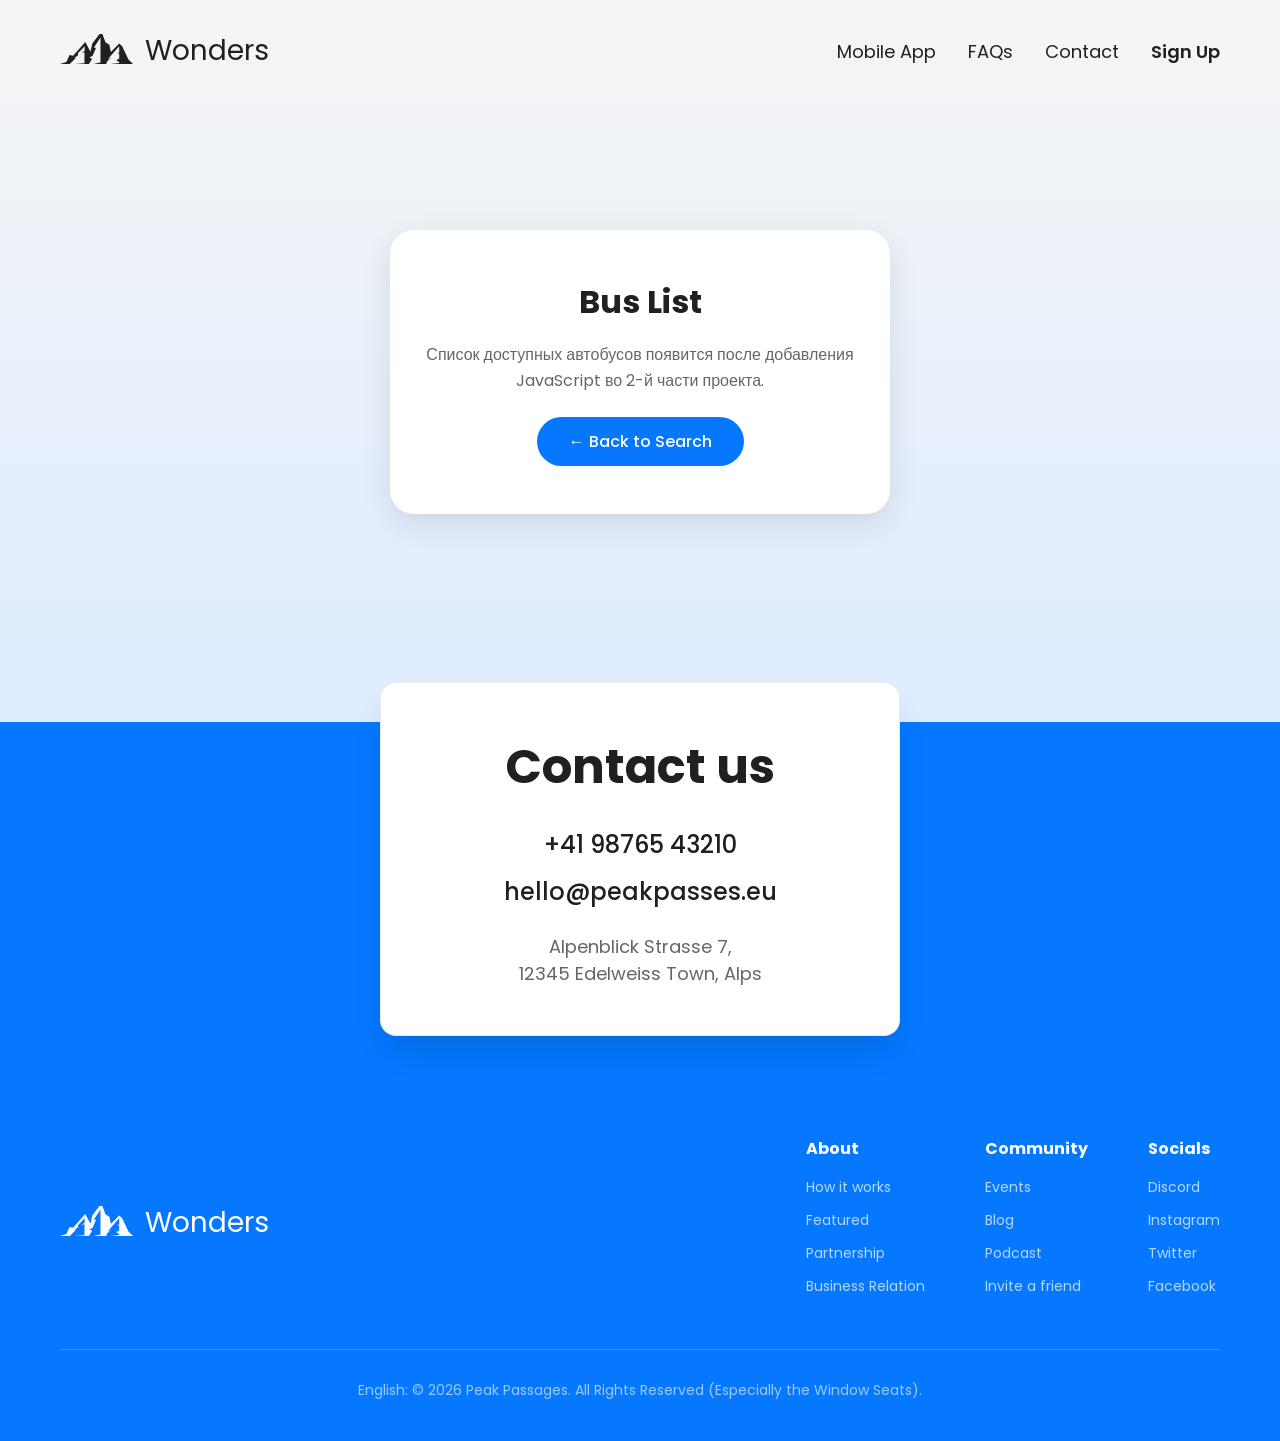
==== bus-list.html @ d95a2bd9 "Initial commit: HTML and CSS" ====
<!DOCTYPE html>
<html lang="en">
<head>
    <meta charset="UTF-8">
    <meta name="viewport" content="width=device-width, initial-scale=1.0">
    <title>Bus List | Wonders</title>
    <link rel="stylesheet" href="style.css">
    <link href="https://fonts.googleapis.com/css2?family=Poppins:wght@400;500;600;700;800&display=swap" rel="stylesheet">
    <style>
        .bus-list-container {
            min-height: 60vh;
            display: flex;
            align-items: center;
            justify-content: center;
            text-align: center;
            padding: 80px 20px;
        }
        
        .bus-list-message {
            background: white;
            border-radius: 24px;
            padding: 48px 32px;
            max-width: 500px;
            margin: 0 auto;
            box-shadow: 0 10px 30px rgba(0,0,0,0.1);
        }
        
        .bus-list-message h2 {
            font-size: 32px;
            margin-bottom: 16px;
            color: #202020;
        }
        
        .bus-list-message p {
            color: #666;
            margin-bottom: 24px;
            line-height: 1.6;
        }
        
        .back-home {
            display: inline-block;
            background: #0578FF;
            color: white;
            padding: 12px 32px;
            border-radius: 40px;
            text-decoration: none;
            font-weight: 500;
            transition: background 0.2s;
        }
        
        .back-home:hover {
            background: #0465d6;
        }
    </style>
</head>
<body>

<header>
    <div class="container header-container">
        <a href="index.html" class="logo">
            <img src="assets/icons/logo.svg" alt="Wonders">
            <span>Wonders</span>
        </a>
        <nav>
            <a href="index.html#mobile-app">Mobile App</a>
            <a href="index.html#faqs">FAQs</a>
            <a href="index.html#contact">Contact</a>
            <a href="#" class="signup">Sign Up</a>
        </nav>
        <button class="burger" aria-label="Menu">☰</button>
    </div>
</header>

<main>
    <div class="bus-list-container">
        <div class="bus-list-message">
            <h2>Bus List</h2>
            <p>Список доступных автобусов появится после добавления JavaScript во 2-й части проекта.</p>
            <a href="index.html" class="back-home">← Back to Search</a>
        </div>
    </div>
</main>

<footer>
    <div class="container">
        <div class="contact-card">
            <h2>Contact us</h2>
            <a href="tel:+419876543210">+41 98765 43210</a>
            <a href="mailto:hello@peakpasses.eu">hello@peakpasses.eu</a>
            <p>Alpenblick Strasse 7,<br>12345 Edelweiss Town, Alps</p>
        </div>

        <div class="footer-content">
            <div class="footer-logo">
                <img src="assets/icons/logo-white.svg" alt="Wonders">
                <span>Wonders</span>
            </div>
            <div class="footer-links">
                <div>
                    <h4>About</h4>
                    <a href="#">How it works</a>
                    <a href="#">Featured</a>
                    <a href="#">Partnership</a>
                    <a href="#">Business Relation</a>
                </div>
                <div>
                    <h4>Community</h4>
                    <a href="#">Events</a>
                    <a href="#">Blog</a>
                    <a href="#">Podcast</a>
                    <a href="#">Invite a friend</a>
                </div>
                <div>
                    <h4>Socials</h4>
                    <a href="#">Discord</a>
                    <a href="#">Instagram</a>
                    <a href="#">Twitter</a>
                    <a href="#">Facebook</a>
                </div>
            </div>
        </div>
        <div class="copyright">
            <p>English: © 2026 Peak Passages. All Rights Reserved (Especially the Window Seats).</p>
        </div>
    </div>
</footer>

<script>
    const burger = document.querySelector('.burger');
    const nav = document.querySelector('nav');
    if (burger) {
        burger.addEventListener('click', () => {
            nav.classList.toggle('show');
        });
    }
</script>

</body>
</html>
---- style.css ----
* {
    margin: 0;
    padding: 0;
    box-sizing: border-box;
}

body {
    font-family: 'Poppins', sans-serif;
    color: #202020;
    background: linear-gradient(180deg, #F5F5F5 0%, #DDECFF 50%, #F5F5F5 100%);
}

.container {
    max-width: 1200px;
    margin: 0 auto;
    padding: 0 20px;
}

/* HEADER */
header {
    padding: 30px 0;
}

.header-container {
    display: flex;
    justify-content: space-between;
    align-items: center;
}

.logo {
    display: flex;
    align-items: center;
    gap: 12px;
    text-decoration: none;
}

.logo img {
    height: 34px;
}

.logo span {
    font-size: 28px;
    font-weight: 400;
    color: #202020;
}

nav {
    display: flex;
    gap: 32px;
}

nav a {
    text-decoration: none;
    color: #202020;
    font-size: 18px;
}

nav a.signup {
    font-weight: 600;
}

.burger {
    display: none;
    background: none;
    border: none;
    font-size: 28px;
    cursor: pointer;
}

/* HERO */
.hero {
    padding: 40px 0 80px;
}

.hero-container {
    display: flex;
    align-items: center;
    gap: 60px;
}

.hero-content {
    flex: 1;
}

.hero-content h1 {
    font-size: 56px;
    font-weight: 700;
    margin-bottom: 20px;
}

.hero-content p {
    font-size: 16px;
    color: #666;
    margin-bottom: 40px;
    line-height: 1.5;
}

.hero-image {
    flex: 1;
}

.hero-image img {
    width: 100%;
    max-width: 500px;
}

/* FORM */
.ticket-form {
    background: white;
    border-radius: 16px;
    padding: 24px;
    box-shadow: 0 10px 30px rgba(0,0,0,0.08);
}

.form-row {
    display: flex;
    gap: 20px;
    margin-bottom: 20px;
}

.trip-type {
    align-items: center;
    justify-content: space-between;
    border-bottom: 1px solid #E5E7EB;
    padding-bottom: 16px;
}

.trip-type label {
    display: flex;
    align-items: center;
    gap: 8px;
    cursor: pointer;
}

.passengers {
    display: flex;
    align-items: center;
    gap: 12px;
}

.passengers button {
    width: 28px;
    height: 28px;
    border: 1px solid #DDD;
    background: white;
    border-radius: 8px;
    cursor: pointer;
}

.stations {
    gap: 24px;
}

.input-group {
    flex: 1;
    display: flex;
    flex-direction: column;
    gap: 8px;
}

.input-group label {
    font-weight: 500;
    font-size: 14px;
}

.input-group input {
    padding: 14px 16px;
    border: none;
    background: #F5F5F5;
    border-radius: 12px;
    font-size: 14px;
}

.date-btn {
    display: flex;
    align-items: center;
    gap: 12px;
    padding: 14px 16px;
    background: #F5F5F5;
    border: none;
    border-radius: 12px;
    cursor: pointer;
    font-size: 14px;
}

.submit-btn {
    width: 100%;
    background: #0578FF;
    color: white;
    border: none;
    padding: 16px;
    border-radius: 40px;
    font-size: 18px;
    font-weight: 600;
    cursor: pointer;
    margin-top: 8px;
}

.submit-btn:hover {
    background: #0465d6;
}

/* STATS */
.stats {
    background: #0578FF;
    padding: 60px 0;
}

.stats-grid {
    display: grid;
    grid-template-columns: repeat(4, 1fr);
    text-align: center;
    gap: 40px;
}

.stat-number {
    font-size: 48px;
    font-weight: 700;
    color: white;
}

.stats-grid p {
    color: white;
    opacity: 0.9;
    margin-top: 8px;
}

/* GALLERY */
.gallery {
    padding: 80px 0;
}

.gallery h2 {
    font-size: 48px;
    margin-bottom: 40px;
}

.gallery-grid {
    display: grid;
    grid-template-columns: repeat(4, 1fr);
    gap: 20px;
}

.gallery-grid img {
    width: 100%;
    height: 250px;
    object-fit: cover;
    border-radius: 12px;
}

.gallery-grid img:first-child {
    grid-column: span 2;
}
.gallery-grid img:last-child {
    grid-column: span 2;
}

/* APP PROMO */
.app-promo {
    background: #FFC501;
    padding: 80px 0;
    text-align: center;
}

.app-promo h2 {
    font-size: 48px;
    margin-bottom: 40px;
}

.app-buttons {
    display: flex;
    justify-content: center;
    gap: 30px;
    flex-wrap: wrap;
}

.app-buttons img {
    height: 50px;
}

/* FAQ */
.faq {
    padding: 80px 0;
    background: white;
}

.faq h2 {
    font-size: 48px;
    margin-bottom: 40px;
}

.faq-list {
    max-width: 800px;
}

details {
    border-bottom: 1px solid #E5E7EB;
    padding: 16px 0;
}

summary {
    font-weight: 500;
    font-size: 18px;
    cursor: pointer;
    list-style: none;
    display: flex;
    justify-content: space-between;
}

summary::-webkit-details-marker {
    display: none;
}

summary::after {
    content: '+';
    font-size: 24px;
}

details[open] summary::after {
    content: '×';
}

details[open] p {
    margin-top: 16px;
    color: #666;
    line-height: 1.6;
}

/* CONTACT CARD */
.contact-card {
    background: white;
    border-radius: 16px;
    padding: 48px 40px;
    text-align: center;
    max-width: 520px;
    margin: -120px auto 60px;
    box-shadow: 0 20px 35px -10px rgba(0, 0, 0, 0.15);
    border: 1px solid rgba(0, 0, 0, 0.08);
}

.contact-card h2 {
    font-size: 48px;
    font-weight: 700;
    margin-bottom: 24px;
    color: #202020;
}

.contact-card a {
    display: block;
    color: #202020;
    text-decoration: none;
    font-size: 24px;
    font-weight: 500;
    margin: 12px 0;
    transition: color 0.2s;
}

.contact-card a:hover {
    color: #0578FF;
}

.contact-card p {
    margin-top: 24px;
    font-size: 18px;
    line-height: 1.5;
    color: #666;
}

/* FOOTER */
footer {
    background: #0578FF;
    position: relative;
    padding: 80px 0 40px;
    margin-top: 80px;
}

.footer-content {
    display: flex;
    justify-content: space-between;
    padding: 40px 0;
    border-bottom: 1px solid rgba(255,255,255,0.2);
}

.footer-logo {
    display: flex;
    align-items: center;
    gap: 12px;
}

.footer-logo img {
    height: 34px;
    filter: brightness(0) invert(1);
}

.footer-logo span {
    color: white;
    font-size: 28px;
}

.footer-links {
    display: flex;
    gap: 60px;
}

.footer-links h4 {
    color: white;
    margin-bottom: 16px;
}

.footer-links a {
    display: block;
    color: rgba(255,255,255,0.7);
    text-decoration: none;
    margin-bottom: 12px;
    font-size: 14px;
}

.copyright {
    text-align: center;
    padding-top: 30px;
    color: rgba(255,255,255,0.6);
    font-size: 14px;
}

/* ADAPTIVE */
@media (max-width: 900px) {
    .hero-container {
        flex-direction: column;
    }
    
    .gallery-grid {
        grid-template-columns: repeat(2, 1fr);
    }
    
    .gallery-grid img:first-child,
    .gallery-grid img:last-child {
        grid-column: span 1;
    }
    
    .footer-content {
        flex-direction: column;
        gap: 30px;
    }
    
    .footer-links {
        flex-wrap: wrap;
        gap: 30px;
    }
}

@media (max-width: 768px) {
    nav {
        display: none;
    }
    
    .burger {
        display: block;
    }
    
    nav.show {
        display: flex;
        flex-direction: column;
        position: absolute;
        top: 100px;
        left: 0;
        right: 0;
        background: white;
        padding: 20px;
        box-shadow: 0 10px 20px rgba(0,0,0,0.1);
        z-index: 100;
    }

    .stats-grid {
        grid-template-columns: repeat(2, 1fr);
        gap: 30px;
    }
    
    .form-row {
        flex-direction: column;
    }
    
    .trip-type {
        flex-direction: row;
        flex-wrap: wrap;
    }
    
    .hero-content h1 {
        font-size: 36px;
    }
    
    .gallery h2, .app-promo h2, .faq h2, .contact-card h2 {
        font-size: 32px;
    }
}

@media (max-width: 480px) {
    .stats-grid {
        grid-template-columns: 1fr;
    }
    
    .gallery-grid {
        grid-template-columns: 1fr;
    }
    
    .contact-card {
        padding: 30px 20px;
    }
    
    .contact-card a {
        font-size: 18px;
    }
}
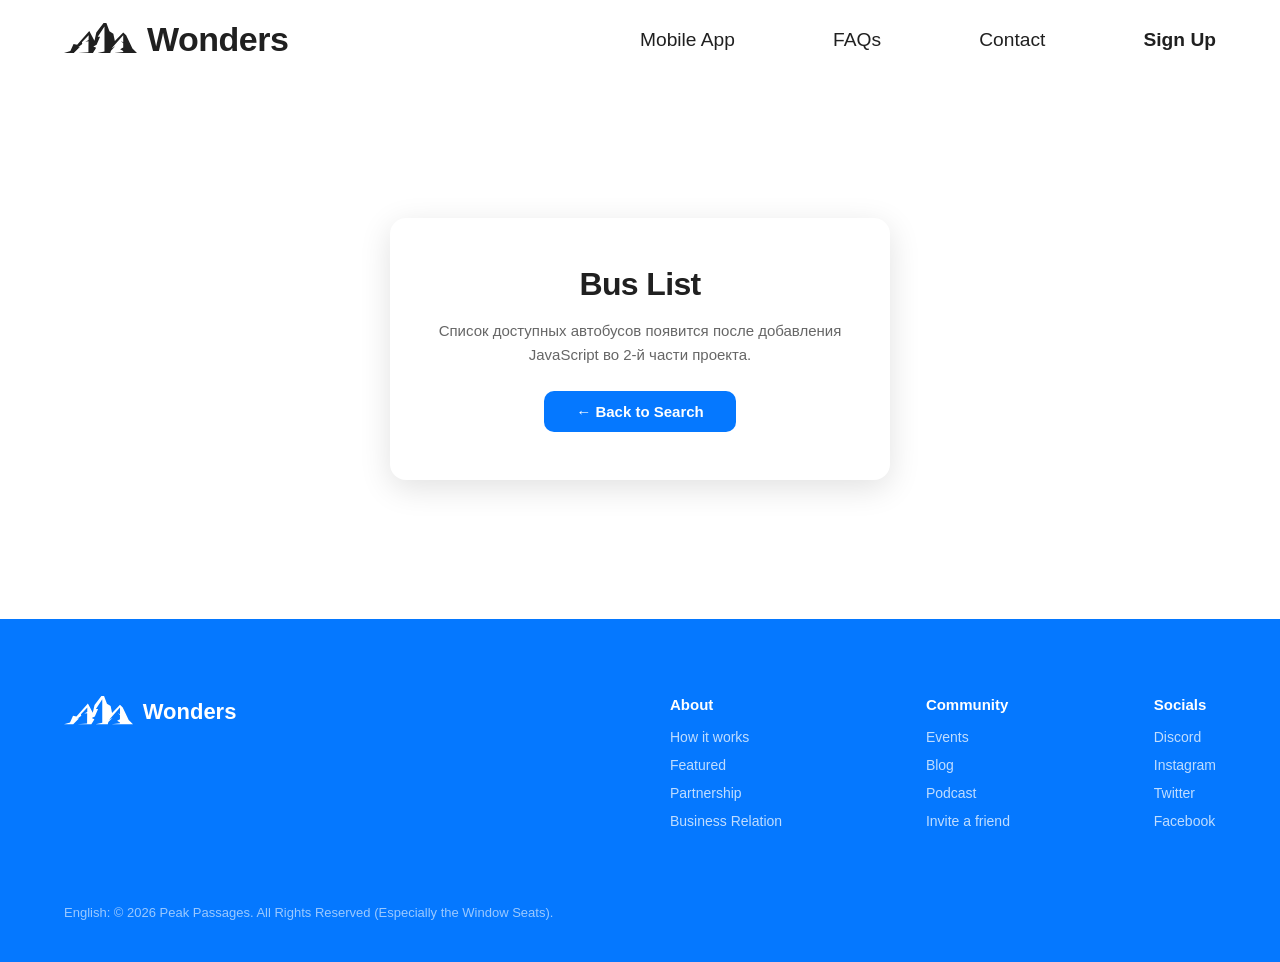
==== commit 0246d03e: "add js and fix: gradient bg, header, apps layout, burger menu, calendar" ====
--- a/bus-list.html
+++ b/bus-list.html
@@ -4,8 +4,8 @@
     <meta charset="UTF-8">
     <meta name="viewport" content="width=device-width, initial-scale=1.0">
     <title>Bus List | Wonders</title>
-    <link rel="stylesheet" href="style.css">
-    <link href="https://fonts.googleapis.com/css2?family=Poppins:wght@400;500;600;700;800&display=swap" rel="stylesheet">
+    <link rel="stylesheet" href="style.css?v=3">
+    <link href="https://fonts.googleapis.com/css2?family=Inter:wght@400;500;600;700;800;900&display=swap" rel="stylesheet">
     <style>
         .bus-list-container {
             min-height: 60vh;
@@ -15,39 +15,43 @@
             text-align: center;
             padding: 80px 20px;
         }
-        
+
         .bus-list-message {
             background: white;
-            border-radius: 24px;
+            border-radius: 16px;
             padding: 48px 32px;
             max-width: 500px;
             margin: 0 auto;
-            box-shadow: 0 10px 30px rgba(0,0,0,0.1);
+            box-shadow: 0 8px 32px rgba(0,0,0,0.12);
         }
-        
+
         .bus-list-message h2 {
             font-size: 32px;
+            font-weight: 900;
             margin-bottom: 16px;
             color: #202020;
+            letter-spacing: -0.02em;
         }
-        
+
         .bus-list-message p {
             color: #666;
             margin-bottom: 24px;
             line-height: 1.6;
+            font-size: 15px;
         }
-        
+
         .back-home {
             display: inline-block;
             background: #0578FF;
             color: white;
             padding: 12px 32px;
-            border-radius: 40px;
+            border-radius: 10px;
             text-decoration: none;
-            font-weight: 500;
+            font-weight: 600;
             transition: background 0.2s;
+            font-size: 15px;
         }
-        
+
         .back-home:hover {
             background: #0465d6;
         }
@@ -67,7 +71,11 @@
             <a href="index.html#contact">Contact</a>
             <a href="#" class="signup">Sign Up</a>
         </nav>
-        <button class="burger" aria-label="Menu">☰</button>
+        <button class="burger" aria-label="Menu">
+            <span></span>
+            <span></span>
+            <span></span>
+        </button>
     </div>
 </header>
 
@@ -83,13 +91,6 @@
 
 <footer>
     <div class="container">
-        <div class="contact-card">
-            <h2>Contact us</h2>
-            <a href="tel:+419876543210">+41 98765 43210</a>
-            <a href="mailto:hello@peakpasses.eu">hello@peakpasses.eu</a>
-            <p>Alpenblick Strasse 7,<br>12345 Edelweiss Town, Alps</p>
-        </div>
-
         <div class="footer-content">
             <div class="footer-logo">
                 <img src="assets/icons/logo-white.svg" alt="Wonders">
@@ -125,15 +126,7 @@
     </div>
 </footer>
 
-<script>
-    const burger = document.querySelector('.burger');
-    const nav = document.querySelector('nav');
-    if (burger) {
-        burger.addEventListener('click', () => {
-            nav.classList.toggle('show');
-        });
-    }
-</script>
+<script src="script.js"></script>
 
 </body>
 </html>
--- a/style.css
+++ b/style.css
@@ -1,24 +1,64 @@
+/* ===== RESET & BASE ===== */
 * {
     margin: 0;
     padding: 0;
     box-sizing: border-box;
 }
 
+html {
+    overflow-x: hidden;
+    width: 100%;
+}
+
 body {
-    font-family: 'Poppins', sans-serif;
+    font-family: 'Poppins', -apple-system, BlinkMacSystemFont, sans-serif;
     color: #202020;
-    background: linear-gradient(180deg, #F5F5F5 0%, #DDECFF 50%, #F5F5F5 100%);
+    background: #FFFFFF;
+    overflow-x: hidden;
+    width: 100%;
+    margin: 0;
+}
+
+/* ===== CSS VARIABLES ===== */
+:root {
+    --primary-blue: #0578FF;
+    --primary-black: #202020;
+    --white: #FFFFFF;
+    --bg-gray: #F5F7FA;
+    --yellow: #FFC107;
+    --gap-xs: clamp(8px, 1vw, 12px);
+    --gap-sm: clamp(12px, 2vw, 16px);
+    --gap-md: clamp(16px, 2.5vw, 24px);
+    --gap-lg: clamp(24px, 3vw, 36px);
+    --padding-container: clamp(20px, 5vw, 64px);
+    --font-h1: clamp(2rem, 4vw, 3rem);
+    --font-h2: clamp(1.5rem, 3vw, 2.5rem);
+    --font-h3: clamp(1.25rem, 2.5vw, 2rem);
+    --font-body: clamp(0.875rem, 1.5vw, 1rem);
+    --font-nav: clamp(1rem, 1.5vw, 1.25rem);
 }
 
 .container {
-    max-width: 1200px;
+    max-width: 1440px;
     margin: 0 auto;
-    padding: 0 20px;
-}
-
-/* HEADER */
+    padding: 0 var(--padding-container);
+    width: 100%;
+    box-sizing: border-box;
+}
+
+/* ===== GRADIENT BG CONTAINER ===== */
+.gradient-bg-container {
+    background: linear-gradient(180deg, #f5f5f5 0%, #ddecff 50.17%, #f5f5f5 100%);
+}
+
+/* ===== HEADER ===== */
 header {
-    padding: 30px 0;
+    background: transparent;
+    border-bottom: none;
+    position: sticky;
+    top: 0;
+    z-index: 101;
+    padding: clamp(12px, 2vw, 20px) 0;
 }
 
 .header-container {
@@ -30,112 +70,254 @@
 .logo {
     display: flex;
     align-items: center;
-    gap: 12px;
+    gap: 10px;
     text-decoration: none;
 }
 
 .logo img {
     height: 34px;
+    width: auto;
 }
 
 .logo span {
-    font-size: 28px;
-    font-weight: 400;
-    color: #202020;
-}
-
+    font-size: clamp(1.5rem, 3vw, 2.125rem);
+    font-weight: 700;
+    color: var(--primary-black);
+    letter-spacing: -0.5px;
+}
+
+/* ===== NAVIGATION ===== */
 nav {
     display: flex;
-    gap: 32px;
+    justify-content: space-between;
+    gap: 0;
+    width: 50%;
+    align-items: center;
+}
+
+.nav-header, .nav-close {
+    display: none;
 }
 
 nav a {
     text-decoration: none;
-    color: #202020;
-    font-size: 18px;
+    color: var(--primary-black);
+    font-size: var(--font-nav);
+    font-weight: 500;
+    transition: color 0.2s;
+    white-space: nowrap;
+}
+
+nav a:hover {
+    color: var(--primary-blue);
 }
 
 nav a.signup {
-    font-weight: 600;
+    font-weight: 700;
+}
+
+/* ===== MOBILE NAV HEADER ===== */
+.nav-header-mobile {
+    display: none;
 }
 
 .burger {
     display: none;
     background: none;
     border: none;
-    font-size: 28px;
     cursor: pointer;
-}
-
-/* HERO */
+    padding: 8px;
+    width: 40px;
+    height: 40px;
+    position: relative;
+    z-index: 101;
+}
+
+.burger span {
+    display: block;
+    width: 24px;
+    height: 2px;
+    background: var(--primary-black);
+    margin: 5px auto;
+    transition: all 0.3s ease;
+    border-radius: 2px;
+}
+
+.burger.active span:nth-child(1) {
+    transform: rotate(45deg) translate(5px, 5px);
+}
+
+.burger.active span:nth-child(2) {
+    opacity: 0;
+}
+
+.burger.active span:nth-child(3) {
+    transform: rotate(-45deg) translate(5px, -5px);
+}
+
+.burger-menu {
+    height: calc(100dvh - 116px);
+    background-color: var(--primary-blue);
+    position: fixed;
+    width: 100%;
+    top: 116px;
+    left: 0;
+    z-index: 1000;
+    overflow-y: auto;
+    pointer-events: none;
+    opacity: 0;
+}
+
+.burger-menu.active {
+    opacity: 1;
+    pointer-events: auto;
+    animation: fromRightToLeft 0.4s ease-in-out;
+}
+
+.burger-menu.closing {
+    pointer-events: none;
+    animation: closingMenu 0.4s ease-in-out;
+}
+
+.burger-menu nav {
+    margin-top: clamp(18px, 12dvh, 128px);
+    display: flex;
+    flex-direction: column;
+    padding-inline: 32px;
+    gap: clamp(10px, 3dvh, 96px);
+}
+
+.burger-menu nav a {
+    color: var(--white);
+    font-size: clamp(1.5rem, 5vw, 3rem);
+}
+
+@keyframes fromRightToLeft {
+    from { transform: translateX(100%); }
+    to { transform: translateX(0); }
+}
+
+@keyframes closingMenu {
+    from { opacity: 1; transform: translateX(0); }
+    to { opacity: 0; transform: translateX(100%); }
+}
+
+/* ===== HERO ===== */
 .hero {
-    padding: 40px 0 80px;
+    padding: clamp(40px, 5vw, 60px) 0 clamp(60px, 7vw, 80px);
+    background: transparent;
+    max-width: 1440px;
+    margin: 0 auto;
 }
 
 .hero-container {
     display: flex;
     align-items: center;
-    gap: 60px;
+    gap: clamp(24px, 3vw, 40px);
 }
 
 .hero-content {
     flex: 1;
+    min-width: 0;
 }
 
 .hero-content h1 {
-    font-size: 56px;
-    font-weight: 700;
-    margin-bottom: 20px;
+    font-size: var(--font-h1);
+    font-weight: 900;
+    line-height: 1.1;
+    margin-bottom: 16px;
+    letter-spacing: -0.02em;
 }
 
 .hero-content p {
-    font-size: 16px;
+    font-size: var(--font-body);
     color: #666;
-    margin-bottom: 40px;
+    margin-bottom: 32px;
     line-height: 1.5;
+    max-width: 100%;
 }
 
 .hero-image {
     flex: 1;
+    display: flex;
+    min-width: 0;
 }
 
 .hero-image img {
     width: 100%;
-    max-width: 500px;
-}
-
-/* FORM */
+    height: auto;
+    border-radius: 16px;
+    flex: 1;
+    object-fit: cover;
+}
+
+/* ===== FORM ===== */
 .ticket-form {
-    background: white;
-    border-radius: 16px;
-    padding: 24px;
-    box-shadow: 0 10px 30px rgba(0,0,0,0.08);
+    background: transparent;
+    border-radius: 0;
+    padding: 0;
+    box-shadow: none;
+    display: flex;
+    flex-direction: column;
+    gap: var(--gap-md);
+    justify-content: flex-start;
+    align-items: stretch;
+    width: 100%;
+    max-width: 720px;
 }
 
 .form-row {
     display: flex;
-    gap: 20px;
+    gap: var(--gap-sm);
+    margin-bottom: var(--gap-sm);
+    width: 100%;
+}
+
+.form-row.trip-type {
+    display: flex !important;
+    justify-content: space-between !important;
+    align-items: center;
+    gap: 0 !important;
+    border: none !important;
+    background: #FFFFFF;
+    padding: 12px 16px;
+    border-radius: 10px;
     margin-bottom: 20px;
-}
-
-.trip-type {
+    width: 100%;
+}
+
+.trip-type label {
+    display: flex;
     align-items: center;
-    justify-content: space-between;
-    border-bottom: 1px solid #E5E7EB;
-    padding-bottom: 16px;
-}
-
-.trip-type label {
-    display: flex;
-    align-items: center;
+    justify-content: center;
     gap: 8px;
     cursor: pointer;
+    font-size: clamp(0.75rem, 1.2vw, 0.875rem);
+    font-weight: 500;
+    white-space: nowrap;
+    flex: 1;
+}
+
+.trip-type input[type="radio"] {
+    width: 18px;
+    height: 18px;
+    accent-color: var(--primary-blue);
+    cursor: pointer;
 }
 
 .passengers {
     display: flex;
     align-items: center;
-    gap: 12px;
+    justify-content: center;
+    gap: 10px;
+    flex: 1;
+    min-height: 28px;
+}
+
+.passengers img {
+    width: 16px;
+    height: 16px;
+    opacity: 0.6;
 }
 
 .passengers button {
@@ -143,168 +325,336 @@
     height: 28px;
     border: 1px solid #DDD;
     background: white;
-    border-radius: 8px;
+    border-radius: 50%;
     cursor: pointer;
+    font-size: 16px;
+    display: flex;
+    align-items: center;
+    justify-content: center;
+    transition: all 0.2s;
+    line-height: 1;
+}
+
+.passengers button:hover:not(:disabled) {
+    border-color: var(--primary-blue);
+    color: var(--primary-blue);
+}
+
+.passengers button:disabled {
+    opacity: 0.4;
+    cursor: not-allowed;
+}
+
+.passenger-count {
+    font-weight: 700;
+    min-width: 20px;
+    text-align: center;
+    font-size: 0.9375rem;
 }
 
 .stations {
-    gap: 24px;
+    gap: var(--gap-sm);
+    width: 100%;
 }
 
 .input-group {
     flex: 1;
     display: flex;
     flex-direction: column;
-    gap: 8px;
+    gap: 6px;
+    position: relative;
 }
 
 .input-group label {
+    font-weight: 600;
+    font-size: clamp(0.75rem, 1.2vw, 0.8125rem);
+    color: var(--primary-black);
+}
+
+.input-group input {
+    padding: 12px 16px;
+    border: 1px solid #E5E5E5;
+    background: #FFFFFF;
+    border-radius: 10px;
+    font-size: var(--font-body);
+    font-family: inherit;
+    transition: border-color 0.2s;
+    width: 100%;
+}
+
+.input-group input:focus {
+    outline: none;
+    border-color: var(--primary-blue);
+    background: var(--white);
+}
+
+.input-group input::placeholder {
+    color: #999;
+}
+
+/* ===== DATE BUTTONS ===== */
+.date-btn {
+    display: flex;
+    align-items: center;
+    gap: 10px;
+    padding: 12px 16px;
+    background: #FFFFFF;
+    border: 1px solid #E5E5E5;
+    border-radius: 10px;
+    cursor: pointer;
+    font-size: var(--font-body);
+    font-family: inherit;
+    color: #999;
+    transition: all 0.2s;
+    width: 100%;
+    text-align: left;
+}
+
+.date-btn:hover {
+    border-color: var(--primary-blue);
+    background: var(--white);
+}
+
+.date-btn img {
+    width: 16px;
+    height: 16px;
+    opacity: 0.5;
+}
+
+.date-btn .date-label {
+    color: #999;
+}
+
+.date-btn.has-date .date-label {
+    color: var(--primary-black);
     font-weight: 500;
-    font-size: 14px;
-}
-
-.input-group input {
-    padding: 14px 16px;
-    border: none;
-    background: #F5F5F5;
-    border-radius: 12px;
-    font-size: 14px;
-}
-
-.date-btn {
-    display: flex;
-    align-items: center;
-    gap: 12px;
-    padding: 14px 16px;
-    background: #F5F5F5;
-    border: none;
-    border-radius: 12px;
-    cursor: pointer;
-    font-size: 14px;
+}
+
+.dates {
+    gap: var(--gap-sm);
+    width: 100%;
+}
+
+.dates .input-group:last-child label {
+    visibility: hidden;
 }
 
 .submit-btn {
     width: 100%;
-    background: #0578FF;
+    background: var(--primary-blue);
     color: white;
     border: none;
-    padding: 16px;
-    border-radius: 40px;
-    font-size: 18px;
-    font-weight: 600;
+    padding: 14px;
+    border-radius: 10px;
+    font-size: clamp(0.875rem, 1.5vw, 1rem);
+    font-weight: 700;
     cursor: pointer;
     margin-top: 8px;
+    transition: background 0.2s;
+    font-family: inherit;
 }
 
 .submit-btn:hover {
     background: #0465d6;
 }
 
-/* STATS */
+/* ===== STATS ===== */
 .stats {
-    background: #0578FF;
-    padding: 60px 0;
+    background: var(--primary-blue);
+    padding: clamp(36px, 4vw, 48px) 0;
 }
 
 .stats-grid {
     display: grid;
     grid-template-columns: repeat(4, 1fr);
     text-align: center;
-    gap: 40px;
+    gap: var(--gap-md);
 }
 
 .stat-number {
-    font-size: 48px;
-    font-weight: 700;
+    font-size: clamp(1.5rem, 3vw, 2.5rem);
+    font-weight: 800;
     color: white;
+    display: block;
+    line-height: 1;
+    margin-bottom: 8px;
 }
 
 .stats-grid p {
-    color: white;
-    opacity: 0.9;
-    margin-top: 8px;
-}
-
-/* GALLERY */
+    color: rgba(255,255,255,0.85);
+    font-size: clamp(0.75rem, 1.2vw, 0.875rem);
+    font-weight: 500;
+}
+
+/* ===== GALLERY ===== */
 .gallery {
-    padding: 80px 0;
+    padding: clamp(48px, 6vw, 80px) 0;
+    background: transparent;
 }
 
 .gallery h2 {
-    font-size: 48px;
-    margin-bottom: 40px;
+    font-size: var(--font-h2);
+    font-weight: 900;
+    margin-bottom: 32px;
+    letter-spacing: -0.02em;
 }
 
 .gallery-grid {
-    display: grid;
-    grid-template-columns: repeat(4, 1fr);
-    gap: 20px;
-}
-
-.gallery-grid img {
-    width: 100%;
-    height: 250px;
+    display: flex;
+    gap: var(--gap-lg);
+    align-items: stretch;
+    height: auto;
+    aspect-ratio: 1280 / 776;
+}
+
+.gallery-col-left {
+    width: 41.25%;
+    display: flex;
+    flex-direction: column;
+    gap: 24px;
+}
+
+.gallery-col-right {
+    width: 58.75%;
+    display: flex;
+    flex-direction: column;
+    gap: 24px;
+}
+
+.gallery-row-top {
+    display: flex;
+    gap: 36px;
+    height: 63%;
+}
+
+.gallery-item {
+    border-radius: 12px;
+    overflow: hidden;
+    line-height: 0;
+    font-size: 0;
+    flex-shrink: 0;
+}
+
+.gallery-item img {
+    width: 100%;
+    height: 100%;
     object-fit: cover;
-    border-radius: 12px;
-}
-
-.gallery-grid img:first-child {
-    grid-column: span 2;
-}
-.gallery-grid img:last-child {
-    grid-column: span 2;
-}
-
-/* APP PROMO */
+    display: block;
+}
+
+.gallery-item.g1 {
+    width: 100%;
+    height: 48.5%;
+}
+
+.gallery-item.g2 {
+    width: 100%;
+    height: 48.5%;
+}
+
+.gallery-item.g3 {
+    width: 40.5%;
+    height: 100%;
+}
+
+.gallery-item.g4 {
+    width: 54.5%;
+    height: 100%;
+}
+
+.gallery-item.g5 {
+    width: 100%;
+    height: 33.9%;
+}
+
+/* ===== APP PROMO ===== */
 .app-promo {
-    background: #FFC501;
-    padding: 80px 0;
+    background: var(--yellow);
+    padding: clamp(40px, 5vw, 60px) 0;
     text-align: center;
 }
 
 .app-promo h2 {
-    font-size: 48px;
-    margin-bottom: 40px;
+    font-size: var(--font-h3);
+    font-weight: 900;
+    margin-bottom: 32px;
+    color: var(--primary-black);
+    letter-spacing: -0.02em;
+    line-height: 1.2;
+}
+
+.app-btn {
+    display: block;
+    transition: transform 0.2s;
+}
+
+.app-btn:hover {
+    transform: translateY(-2px);
 }
 
 .app-buttons {
     display: flex;
-    justify-content: center;
-    gap: 30px;
-    flex-wrap: wrap;
-}
-
-.app-buttons img {
-    height: 50px;
-}
-
-/* FAQ */
+    flex-direction: row;
+    justify-content: space-between;
+    max-width: 863px;
+    margin: 32px auto 0;
+    gap: 16px;
+}
+
+.app-buttons a {
+    transition: transform 0.2s;
+    display: block;
+}
+
+.app-buttons a:hover {
+    transform: translateY(-2px);
+}
+
+/* ===== FAQ ===== */
 .faq {
-    padding: 80px 0;
-    background: white;
+    padding: clamp(80px, 12vw, 177px) var(--padding-container) clamp(60px, 8vw, 100px);
+    background: var(--white);
 }
 
 .faq h2 {
-    font-size: 48px;
-    margin-bottom: 40px;
+    font-size: var(--font-h2);
+    font-weight: 900;
+    margin: 0 auto 32px;
+    letter-spacing: -0.02em;
+    text-align: left;
+    max-width: 100%;
+    padding: 0;
+    width: 100%;
 }
 
 .faq-list {
-    max-width: 800px;
+    max-width: 100%;
+    margin: 0 auto;
+    padding: 0;
 }
 
 details {
     border-bottom: 1px solid #E5E7EB;
-    padding: 16px 0;
+}
+
+details:last-child {
+    border-bottom: none;
 }
 
 summary {
-    font-weight: 500;
-    font-size: 18px;
+    font-weight: 600;
+    font-size: clamp(0.875rem, 1.5vw, 1rem);
     cursor: pointer;
     list-style: none;
     display: flex;
     justify-content: space-between;
+    align-items: center;
+    padding: clamp(12px, 2vw, 20px) 0;
+    transition: color 0.2s;
+}
+
+summary:hover {
+    color: var(--primary-blue);
 }
 
 summary::-webkit-details-marker {
@@ -314,199 +664,900 @@
 summary::after {
     content: '+';
     font-size: 24px;
+    font-weight: 300;
+    color: var(--primary-blue);
+    min-width: 24px;
+    text-align: center;
+    transition: transform 0.3s;
 }
 
 details[open] summary::after {
     content: '×';
 }
 
-details[open] p {
-    margin-top: 16px;
+details p {
+    padding-bottom: clamp(12px, 2vw, 20px);
     color: #666;
     line-height: 1.6;
-}
-
-/* CONTACT CARD */
+    font-size: var(--font-body);
+    max-width: 100%;
+}
+
+/* ===== CONTACT SECTION ===== */
+.contact-section {
+    position: relative;
+    z-index: 2;
+    background: transparent;
+    padding-bottom: 0;
+    margin-bottom: -120px;
+}
+
+/* ===== CONTACT CARD ===== */
 .contact-card {
     background: white;
     border-radius: 16px;
-    padding: 48px 40px;
+    padding: clamp(24px, 4vw, 48px) clamp(20px, 3vw, 40px);
     text-align: center;
-    max-width: 520px;
-    margin: -120px auto 60px;
-    box-shadow: 0 20px 35px -10px rgba(0, 0, 0, 0.15);
-    border: 1px solid rgba(0, 0, 0, 0.08);
+    max-width: 640px;
+    width: 90%;
+    margin: 0 auto;
+    box-shadow: 0 20px 40px rgba(0, 0, 0, 0.12);
+    border: 1px solid rgba(0, 0, 0, 0.06);
+    position: relative;
+    top: 100px;
 }
 
 .contact-card h2 {
-    font-size: 48px;
-    font-weight: 700;
+    font-size: clamp(1.5rem, 3vw, 2.25rem);
+    font-weight: 900;
     margin-bottom: 24px;
-    color: #202020;
+    color: var(--primary-black);
+    letter-spacing: -0.02em;
 }
 
 .contact-card a {
     display: block;
-    color: #202020;
+    color: var(--primary-black);
     text-decoration: none;
-    font-size: 24px;
-    font-weight: 500;
+    font-size: clamp(1rem, 2vw, 1.25rem);
+    font-weight: 600;
     margin: 12px 0;
     transition: color 0.2s;
 }
 
 .contact-card a:hover {
-    color: #0578FF;
+    color: var(--primary-blue);
 }
 
 .contact-card p {
-    margin-top: 24px;
-    font-size: 18px;
-    line-height: 1.5;
-    color: #666;
-}
-
-/* FOOTER */
+    margin-top: 20px;
+    font-size: var(--font-body);
+    line-height: 1.6;
+    color: #888;
+}
+
+/* ===== BLUE BG CONTACT ===== */
+.blue-bg-contact {
+    background: var(--primary-blue);
+    height: clamp(240px, 25vw, 340px);
+    margin-top: 0;
+}
+
+/* ===== FOOTER ===== */
 footer {
-    background: #0578FF;
-    position: relative;
-    padding: 80px 0 40px;
-    margin-top: 80px;
+    background: var(--primary-blue);
+    padding: clamp(24px, 3vw, 40px) 0;
+    z-index: 1;
 }
 
 .footer-content {
     display: flex;
     justify-content: space-between;
-    padding: 40px 0;
-    border-bottom: 1px solid rgba(255,255,255,0.2);
+    padding: clamp(24px, 3vw, 40px) 0;
+    align-items: flex-start;
 }
 
 .footer-logo {
     display: flex;
     align-items: center;
-    gap: 12px;
+    gap: 10px;
+    width: calc(50% - 30px);
 }
 
 .footer-logo img {
-    height: 34px;
+    height: clamp(24px, 3vw, 32px);
+    width: auto;
     filter: brightness(0) invert(1);
 }
 
 .footer-logo span {
     color: white;
-    font-size: 28px;
+    font-size: clamp(1.25rem, 2vw, 1.375rem);
+    font-weight: 700;
 }
 
 .footer-links {
     display: flex;
-    gap: 60px;
+    gap: clamp(24px, 4vw, 60px);
+    width: calc(50% - 30px);
+    justify-content: space-between;
+}
+
+.footer-links > div {
+    display: flex;
+    flex-direction: column;
 }
 
 .footer-links h4 {
     color: white;
     margin-bottom: 16px;
+    font-size: clamp(0.875rem, 1.5vw, 0.9375rem);
+    font-weight: 700;
 }
 
 .footer-links a {
     display: block;
-    color: rgba(255,255,255,0.7);
+    color: rgba(255,255,255,0.75);
     text-decoration: none;
     margin-bottom: 12px;
-    font-size: 14px;
+    font-size: clamp(0.75rem, 1.2vw, 0.875rem);
+    transition: color 0.2s;
+}
+
+.footer-links a:hover {
+    color: white;
 }
 
 .copyright {
+    padding-top: 24px;
+    color: rgba(255,255,255,0.6);
+    font-size: clamp(0.75rem, 1.2vw, 0.8125rem);
+    line-height: 1.6;
+}
+
+/* ===== AUTOCOMPLETE ===== */
+.autocomplete-dropdown {
+    position: absolute;
+    top: calc(100% + 4px);
+    left: 0;
+    right: 0;
+    background: white;
+    border: 1px solid #E5E7EB;
+    border-radius: 12px;
+    max-height: 240px;
+    overflow-y: auto;
+    z-index: 50;
+    list-style: none;
+    padding: 8px 0;
+    box-shadow: 0 8px 24px rgba(0,0,0,0.12);
+}
+
+.autocomplete-dropdown li {
+    padding: 10px 16px;
+    cursor: pointer;
+    font-size: clamp(0.75rem, 1.2vw, 0.875rem);
+    transition: background 0.15s;
+    color: var(--primary-black);
+}
+
+.autocomplete-dropdown li:hover {
+    background: #F0F7FF;
+}
+
+.autocomplete-dropdown .not-found {
+    color: #999;
     text-align: center;
-    padding-top: 30px;
-    color: rgba(255,255,255,0.6);
-    font-size: 14px;
-}
-
-/* ADAPTIVE */
-@media (max-width: 900px) {
+    cursor: default;
+}
+
+.autocomplete-dropdown .not-found:hover {
+    background: none;
+}
+
+/* ===== MODAL ===== */
+.custom-modal {
+    position: fixed;
+    top: 0;
+    left: 0;
+    width: 100%;
+    height: 100%;
+    background: rgba(0, 0, 0, 0.5);
+    display: flex;
+    align-items: center;
+    justify-content: center;
+    z-index: 1000;
+    animation: fadeIn 0.2s ease;
+}
+
+@keyframes fadeIn {
+    from { opacity: 0; }
+    to { opacity: 1; }
+}
+
+.custom-modal-content {
+    background: white;
+    border-radius: 16px;
+    padding: 32px 40px;
+    text-align: center;
+    max-width: 400px;
+    width: 90%;
+    box-shadow: 0 20px 40px rgba(0,0,0,0.2);
+    animation: slideUp 0.3s ease;
+}
+
+@keyframes slideUp {
+    from { transform: translateY(20px); opacity: 0; }
+    to { transform: translateY(0); opacity: 1; }
+}
+
+.custom-modal-content p {
+    font-size: var(--font-body);
+    margin-bottom: 24px;
+    color: var(--primary-black);
+    line-height: 1.5;
+}
+
+.custom-modal-close {
+    background: var(--primary-blue);
+    color: white;
+    border: none;
+    padding: 12px 32px;
+    border-radius: 10px;
+    font-size: var(--font-body);
+    font-weight: 600;
+    cursor: pointer;
+    transition: background 0.2s;
+    font-family: inherit;
+}
+
+.custom-modal-close:hover {
+    background: #0465d6;
+}
+
+/* ===== CUSTOM CALENDAR ===== */
+.custom-calendar {
+    position: absolute;
+    top: 100%;
+    left: 0;
+    right: 0;
+    margin-top: 8px;
+    background: white;
+    border-radius: 16px;
+    box-shadow: 0 20px 60px rgba(0,0,0,0.2);
+    z-index: 1000;
+    padding: 20px;
+    min-width: auto;
+    width: 100%;
+    font-family: 'Poppins', sans-serif;
+}
+
+.calendar-body {
+    display: flex;
+    gap: 32px;
+}
+
+.calendar-month {
+    flex: 1;
+}
+
+.calendar-month-header {
+    display: flex;
+    justify-content: space-between;
+    align-items: center;
+    margin-bottom: 16px;
+}
+
+.calendar-month-title {
+    font-weight: 600;
+    font-size: clamp(0.75rem, 1.2vw, 0.875rem);
+    color: var(--primary-black);
+}
+
+.calendar-nav {
+    background: none;
+    border: none;
+    font-size: 18px;
+    color: #999;
+    cursor: pointer;
+    padding: 4px 8px;
+    transition: color 0.2s;
+}
+
+.calendar-nav:hover {
+    color: var(--primary-blue);
+}
+
+.calendar-weekdays {
+    display: grid;
+    grid-template-columns: repeat(7, 1fr);
+    gap: 4px;
+    margin-bottom: 8px;
+}
+
+.calendar-weekdays span {
+    text-align: center;
+    font-size: clamp(0.625rem, 1vw, 0.75rem);
+    font-weight: 600;
+    color: #999;
+    padding: 4px;
+}
+
+.calendar-days {
+    display: grid;
+    grid-template-columns: repeat(7, 1fr);
+    gap: 4px;
+}
+
+.calendar-day {
+    aspect-ratio: 1;
+    display: flex;
+    align-items: center;
+    justify-content: center;
+    font-size: clamp(0.75rem, 1.2vw, 0.875rem);
+    cursor: pointer;
+    border-radius: 50%;
+    transition: all 0.2s;
+    color: var(--primary-black);
+}
+
+.calendar-day:hover:not(.empty):not(.disabled) {
+    background: #F0F7FF;
+}
+
+.calendar-day.empty {
+    cursor: default;
+}
+
+.calendar-day.disabled {
+    color: #DDD;
+    cursor: not-allowed;
+}
+
+.calendar-day.selected-depart,
+.calendar-day.selected-return {
+    background: var(--primary-blue);
+    color: white;
+    font-weight: 600;
+}
+
+.calendar-day.in-range {
+    background: #E8F2FF;
+    border-radius: 0;
+}
+
+.calendar-footer {
+    display: flex;
+    justify-content: flex-end;
+    gap: 12px;
+    margin-top: 20px;
+    padding-top: 16px;
+    border-top: 1px solid #E5E7EB;
+}
+
+.calendar-reset {
+    background: none;
+    border: none;
+    color: #666;
+    font-size: clamp(0.75rem, 1.2vw, 0.875rem);
+    font-weight: 500;
+    cursor: pointer;
+    padding: 8px 16px;
+    transition: color 0.2s;
+    font-family: inherit;
+}
+
+.calendar-reset:hover {
+    color: var(--primary-black);
+}
+
+.calendar-apply {
+    background: var(--primary-blue);
+    color: white;
+    border: none;
+    padding: 8px 24px;
+    border-radius: 8px;
+    font-size: clamp(0.75rem, 1.2vw, 0.875rem);
+    font-weight: 600;
+    cursor: pointer;
+    transition: background 0.2s;
+    font-family: inherit;
+}
+
+.calendar-apply:hover {
+    background: #0465d6;
+}
+
+/* ===== ADAPTIVE ===== */
+@media (max-width: 1440px) {
     .hero-container {
+        gap: 40px;
+    }
+
+    .hero-content h1 {
+        font-size: clamp(2rem, 4vw, 2.5rem);
+    }
+}
+
+@media (max-width: 768px) {
+    .container {
+        padding: 0 32px;
+    }
+
+    .hero-image {
+        display: none;
+    }
+
+    /* ===== BURGER MENU ===== */
+    nav.show {
+        display: flex;
+        position: fixed;
+        top: 0;
+        left: 0;
+        right: 0;
+        bottom: 0;
+        width: auto;
+        background: var(--primary-blue);
         flex-direction: column;
-    }
-    
+        justify-content: flex-start;
+        align-items: flex-start;
+        padding: 100px 40px 80px;
+        z-index: 100;
+        gap: 40px;
+    }
+
+    body .nav-header-mobile.active {
+        display: flex !important;
+        position: fixed;
+        top: 0;
+        left: 0;
+        right: 0;
+        width: auto;
+        background: white;
+        padding: 20px 24px;
+        z-index: 102;
+        justify-content: space-between;
+        align-items: center;
+    }
+
+    .nav-header-mobile .nav-logo {
+        display: flex;
+        align-items: center;
+        gap: 10px;
+        text-decoration: none;
+    }
+
+    .nav-header-mobile .nav-logo img {
+        height: 34px;
+        width: auto;
+    }
+
+    .nav-header-mobile .nav-logo span {
+        font-size: 34px;
+        font-weight: 700;
+        color: var(--primary-black);
+        letter-spacing: -0.5px;
+    }
+
+    .nav-header-mobile .nav-close {
+        display: block;
+        background: none;
+        border: none;
+        color: var(--primary-black);
+        font-size: 36px;
+        cursor: pointer;
+        padding: 0;
+        width: 40px;
+        height: 40px;
+        line-height: 1;
+    }
+
+    nav a {
+        color: white;
+        font-size: 36px;
+        font-weight: 500;
+    }
+
+    nav a:hover {
+        color: rgba(255,255,255,0.8);
+    }
+
+    nav {
+        display: none;
+    }
+
+    .burger {
+        display: block;
+    }
+
+    .burger.active span {
+        background: white;
+    }
+
+    .hero {
+        padding: 40px 0 60px;
+    }
+
+    .hero-content h1 {
+        font-size: clamp(1.5rem, 5vw, 2.5rem);
+    }
+
+    .stats-grid {
+        grid-template-columns: repeat(2, 1fr);
+        gap: 32px;
+    }
+
+    .stat-number {
+        font-size: clamp(1.5rem, 4vw, 2rem);
+    }
+
+    /* ===== FORM FIELDS IN 2 COLUMNS ===== */
+    .form-row.stations,
+    .form-row.dates {
+        flex-direction: row;
+    }
+
+    .form-row.trip-type {
+        display: flex !important;
+        justify-content: space-between !important;
+        gap: 0 !important;
+    }
+
+    .passengers {
+        justify-content: center;
+    }
+
+    .gallery h2,
+    .faq h2 {
+        font-size: clamp(1.25rem, 3vw, 1.75rem);
+    }
+
+    /* ===== GALLERY TABLET ===== */
     .gallery-grid {
+        display: flex;
+        flex-direction: column;
+        height: auto;
+        gap: 16px;
+    }
+
+    .gallery-col-left,
+    .gallery-col-right {
+        width: 100%;
+        gap: 16px;
+    }
+
+    .gallery-row-top {
+        display: flex;
+        flex-direction: row;
+        gap: 16px;
+        height: auto;
+    }
+
+    .gallery-item.g1,
+    .gallery-item.g2 {
+        width: 100%;
+        height: auto;
+        aspect-ratio: 16 / 9;
+    }
+
+    .gallery-item.g3,
+    .gallery-item.g4 {
+        width: calc(50% - 8px);
+        height: auto;
+        aspect-ratio: 305 / 489;
+    }
+
+    .gallery-item.g5 {
+        width: 100%;
+        height: auto;
+        aspect-ratio: 753 / 264;
+    }
+
+    /* ===== APP BUTTONS TABLET ===== */
+    .app-buttons {
+        flex-direction: row;
+        flex-wrap: wrap;
+        justify-content: center;
+        gap: 16px;
+    }
+
+    .app-btn-primary {
+        flex-basis: 100%;
+        text-align: center;
+    }
+
+    .app-btn:nth-child(2),
+    .app-btn:nth-child(3) {
+        flex-basis: calc(50% - 8px);
+        max-width: 200px;
+    }
+
+    /* ===== FAQ PADDING ===== */
+    .faq {
+        padding: 100px 0 60px;
+    }
+
+    .faq h2 {
+        text-align: left;
+    }
+
+    .faq-list {
+        padding: 0;
+    }
+
+    /* ===== CONTACT & FOOTER ===== */
+    .contact-card {
+        margin: 0 auto;
+        padding: 32px 24px;
+        width: 90%;
+        position: relative;
+        top: 70px;
+    }
+
+    .contact-card h2 {
+        font-size: clamp(1.25rem, 3vw, 1.75rem);
+    }
+
+    .contact-card a {
+        font-size: clamp(1rem, 2vw, 1.125rem);
+    }
+
+    .blue-bg-contact {
+        height: 220px;
+    }
+
+    footer {
+        padding-top: 40px;
+    }
+
+    .footer-logo,
+    .footer-links {
+        width: 100%;
+    }
+
+    .footer-content {
+        flex-wrap: wrap;
+        row-gap: 40px;
+    }
+
+    .custom-calendar {
+        position: absolute;
+        top: 100%;
+        left: 0;
+        right: 0;
+        margin-top: 8px;
+        background: white;
+        border-radius: 16px;
+        box-shadow: 0 20px 60px rgba(0,0,0,0.2);
+        z-index: 1000;
+        padding: 20px;
+        min-width: auto;
+        width: 100%;
+        font-family: 'Poppins', sans-serif;
+    }
+
+    .calendar-body {
+        flex-direction: row;
+        gap: 20px;
+    }
+}
+
+@media (max-width: 360px) {
+    .container {
+        padding: 0 20px;
+    }
+
+    .logo span {
+        display: none;
+    }
+
+    .nav-header-mobile .nav-logo span {
+        display: none;
+    }
+
+    .hero-image {
+        display: none;
+    }
+
+    .hero-content h1 {
+        font-size: clamp(1.25rem, 6vw, 1.75rem);
+    }
+
+    .ticket-form {
+        padding: 20px 0;
+        width: 100%;
+    }
+
+    .stats {
+        padding: 36px 0;
+    }
+
+    .stats-grid {
         grid-template-columns: repeat(2, 1fr);
-    }
-    
-    .gallery-grid img:first-child,
-    .gallery-grid img:last-child {
-        grid-column: span 1;
-    }
-    
-    .footer-content {
+        gap: 24px;
+    }
+
+    .stat-number {
+        font-size: clamp(1.25rem, 5vw, 1.75rem);
+    }
+
+    .stats-grid p {
+        font-size: clamp(0.75rem, 3vw, 0.875rem);
+    }
+
+    .gallery {
+        padding: 48px 0;
+    }
+
+    /* ===== GALLERY MOBILE ===== */
+    .gallery-grid {
+        display: flex;
         flex-direction: column;
-        gap: 30px;
-    }
-    
+        height: auto;
+        gap: 12px;
+    }
+
+    .gallery-col-left,
+    .gallery-col-right {
+        width: 100%;
+        gap: 12px;
+    }
+
+    .gallery-row-top {
+        flex-direction: column;
+        gap: 12px;
+        height: auto;
+    }
+
+    .gallery-item.g1 {
+        width: 100%;
+        height: auto;
+        aspect-ratio: 320 / 220;
+    }
+
+    .gallery-item.g2 {
+        width: 100%;
+        height: auto;
+        aspect-ratio: 320 / 209;
+    }
+
+    .gallery-item.g3 {
+        width: 100%;
+        height: auto;
+        aspect-ratio: 320 / 462;
+    }
+
+    .gallery-item.g4 {
+        width: 100%;
+        height: auto;
+        aspect-ratio: 320 / 637;
+    }
+
+    .gallery-item.g5 {
+        width: 100%;
+        height: auto;
+        aspect-ratio: 320 / 141;
+    }
+
+    .app-promo {
+        padding: 40px 0;
+    }
+
+    /* ===== APP BUTTONS MOBILE ===== */
+    .app-buttons {
+        flex-direction: column;
+        align-items: center;
+        gap: 12px;
+        padding: 0 20px;
+    }
+
+    .app-btn {
+        width: 100%;
+        display: flex;
+        justify-content: center;
+    }
+
+    .app-btn img {
+        height: 48px;
+        width: auto;
+        max-width: 200px;
+        object-fit: contain;
+    }
+
+.faq {
+        padding: 48px 0 clamp(40px, 8vw, 60px);
+    }
+
+    .faq h2 {
+        font-size: clamp(1.25rem, 5vw, 1.5rem);
+        margin: 0 auto 24px;
+        padding: 0 20px;
+    }
+
+    .faq-list {
+        padding: 0;
+    }
+
+    summary {
+        font-size: clamp(0.875rem, 4vw, 1rem);
+        padding: 16px 0;
+    }
+
+    details p {
+        font-size: clamp(0.75rem, 3.5vw, 0.875rem);
+    }
+
+    .contact-card {
+        padding: 24px 20px;
+        margin: 0 auto;
+        width: 90%;
+        position: relative;
+        top: 60px;
+    }
+
+    .blue-bg-contact {
+        height: 200px;
+    }
+
+    footer {
+        padding-top: 32px;
+        padding-bottom: 32px;
+    }
+
     .footer-links {
         flex-wrap: wrap;
-        gap: 30px;
-    }
-}
-
-@media (max-width: 768px) {
-    nav {
-        display: none;
-    }
-    
-    .burger {
-        display: block;
-    }
-    
-    nav.show {
-        display: flex;
-        flex-direction: column;
-        position: absolute;
-        top: 100px;
+        row-gap: 24px;
+    }
+
+    .footer-links > div {
+        width: calc(50% - 12px);
+    }
+
+    .copyright {
+        font-size: clamp(0.625rem, 3vw, 0.75rem);
+    }
+
+    .custom-calendar {
+        width: 100%;
+        padding: 12px;
         left: 0;
         right: 0;
-        background: white;
-        padding: 20px;
-        box-shadow: 0 10px 20px rgba(0,0,0,0.1);
-        z-index: 100;
-    }
-
-    .stats-grid {
-        grid-template-columns: repeat(2, 1fr);
-        gap: 30px;
-    }
-    
-    .form-row {
+        margin-left: 0;
+        margin-right: 0;
+    }
+
+    .date-btn .date-label {
+        font-size: 12px;
+    }
+
+    .calendar-body {
         flex-direction: column;
-    }
-    
-    .trip-type {
-        flex-direction: row;
-        flex-wrap: wrap;
-    }
-    
-    .hero-content h1 {
-        font-size: 36px;
-    }
-    
-    .gallery h2, .app-promo h2, .faq h2, .contact-card h2 {
+        gap: 16px;
+    }
+
+    .calendar-month {
+        min-width: 0;
+    }
+    nav.show {
+        padding: 100px 20px 60px;
+        justify-content: flex-start;
+        align-items: flex-start;
+    gap: 40px;
+}
+
+    nav.show {
+        padding: 100px 20px 60px;
+        justify-content: flex-start;
+        align-items: flex-start;
+    gap: 40px;
+}
+
+    .form-row.stations,
+    .form-row.dates {
+        flex-direction: column;
+    }
+
+    nav a {
         font-size: 32px;
     }
-}
-
-@media (max-width: 480px) {
-    .stats-grid {
-        grid-template-columns: 1fr;
-    }
-    
-    .gallery-grid {
-        grid-template-columns: 1fr;
-    }
-    
-    .contact-card {
-        padding: 30px 20px;
-    }
-    
-    .contact-card a {
-        font-size: 18px;
-    }
+
 }
